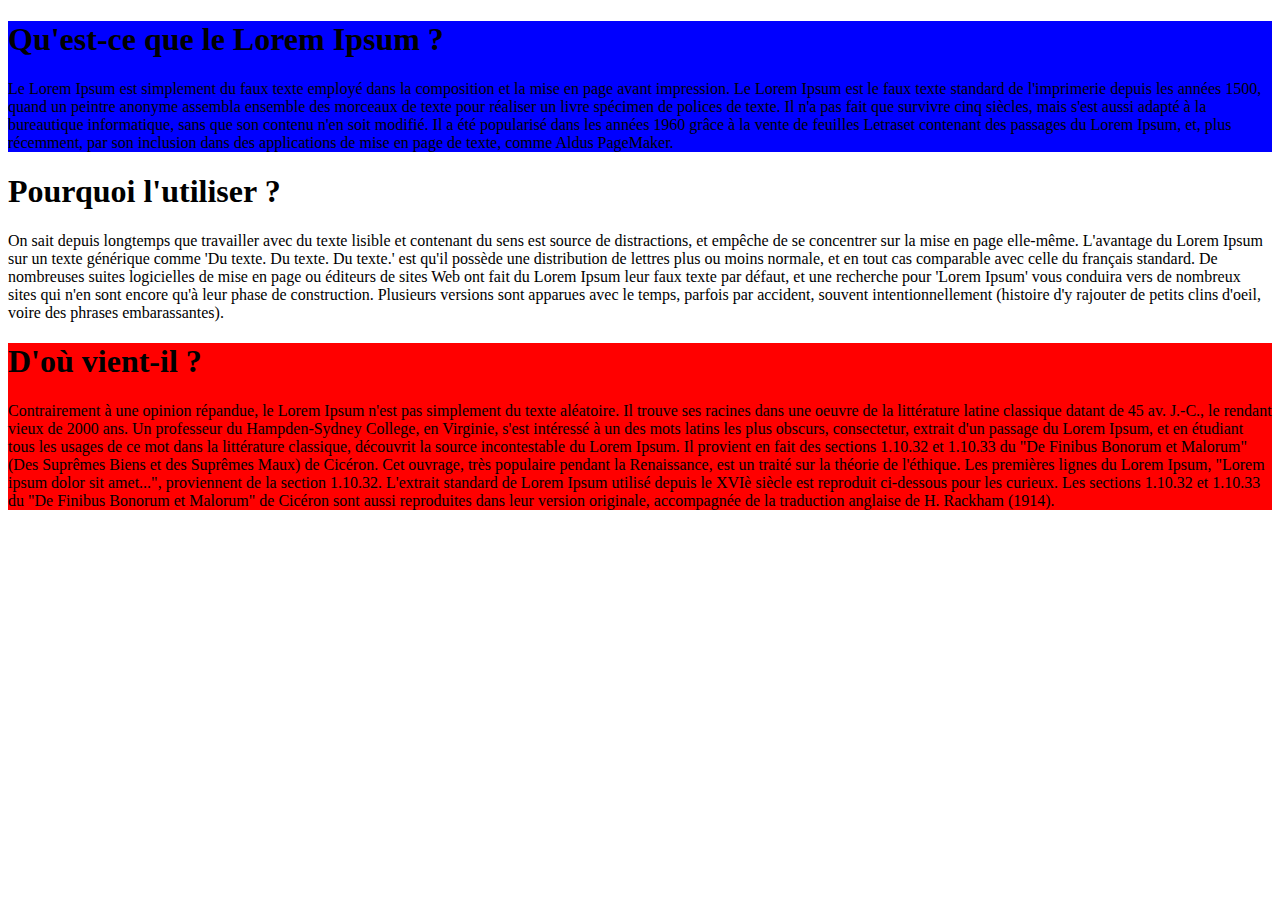
==== index.html @ 0c68831b "Ajout du css" ====
<!doctype html>
<html lang="fr">

<head>
    <meta charset="utf-8">
    <title>TP1 - Web Mobile - Bayart Valentin</title>
    <link rel="stylesheet" href="style.css">

</head>

<body>
    <!-- Entête -->
    <header>

    </header>
    <!-- Première section -->
    <section id="firstSection">
        <h1>Qu'est-ce que le Lorem Ipsum ?</h1>
        <p>Le Lorem Ipsum est simplement du faux texte employé dans la composition et la mise en page avant impression. Le Lorem Ipsum est le faux texte standard de l'imprimerie depuis les années 1500, quand un peintre anonyme assembla ensemble des morceaux
            de texte pour réaliser un livre spécimen de polices de texte. Il n'a pas fait que survivre cinq siècles, mais s'est aussi adapté à la bureautique informatique, sans que son contenu n'en soit modifié. Il a été popularisé dans les années 1960
            grâce à la vente de feuilles Letraset contenant des passages du Lorem Ipsum, et, plus récemment, par son inclusion dans des applications de mise en page de texte, comme Aldus PageMaker.</p>
    </section>
    <!-- Seconde section -->
    <section id="secondSection">
        <h1>Pourquoi l'utiliser ?</h1>
        <p>On sait depuis longtemps que travailler avec du texte lisible et contenant du sens est source de distractions, et empêche de se concentrer sur la mise en page elle-même. L'avantage du Lorem Ipsum sur un texte générique comme 'Du texte. Du texte.
            Du texte.' est qu'il possède une distribution de lettres plus ou moins normale, et en tout cas comparable avec celle du français standard. De nombreuses suites logicielles de mise en page ou éditeurs de sites Web ont fait du Lorem Ipsum leur
            faux texte par défaut, et une recherche pour 'Lorem Ipsum' vous conduira vers de nombreux sites qui n'en sont encore qu'à leur phase de construction. Plusieurs versions sont apparues avec le temps, parfois par accident, souvent intentionnellement
            (histoire d'y rajouter de petits clins d'oeil, voire des phrases embarassantes).</p>
    </section>
    <!-- Troisième section -->
    <section id="thirdSection">
        <h1>D'où vient-il ?</h1>
        <p>Contrairement à une opinion répandue, le Lorem Ipsum n'est pas simplement du texte aléatoire. Il trouve ses racines dans une oeuvre de la littérature latine classique datant de 45 av. J.-C., le rendant vieux de 2000 ans. Un professeur du Hampden-Sydney
            College, en Virginie, s'est intéressé à un des mots latins les plus obscurs, consectetur, extrait d'un passage du Lorem Ipsum, et en étudiant tous les usages de ce mot dans la littérature classique, découvrit la source incontestable du Lorem
            Ipsum. Il provient en fait des sections 1.10.32 et 1.10.33 du "De Finibus Bonorum et Malorum" (Des Suprêmes Biens et des Suprêmes Maux) de Cicéron. Cet ouvrage, très populaire pendant la Renaissance, est un traité sur la théorie de l'éthique.
            Les premières lignes du Lorem Ipsum, "Lorem ipsum dolor sit amet...", proviennent de la section 1.10.32. L'extrait standard de Lorem Ipsum utilisé depuis le XVIè siècle est reproduit ci-dessous pour les curieux. Les sections 1.10.32 et 1.10.33
            du "De Finibus Bonorum et Malorum" de Cicéron sont aussi reproduites dans leur version originale, accompagnée de la traduction anglaise de H. Rackham (1914).</p>
    </section>
    <!-- Pied de page -->
    <footer>

    </footer>
</body>

</html>
---- style.css ----
#firstSection {
    background-color: Blue;
}

#secondSection {
    background-color: white;
}

#thirdSection {
    background-color: red;
}
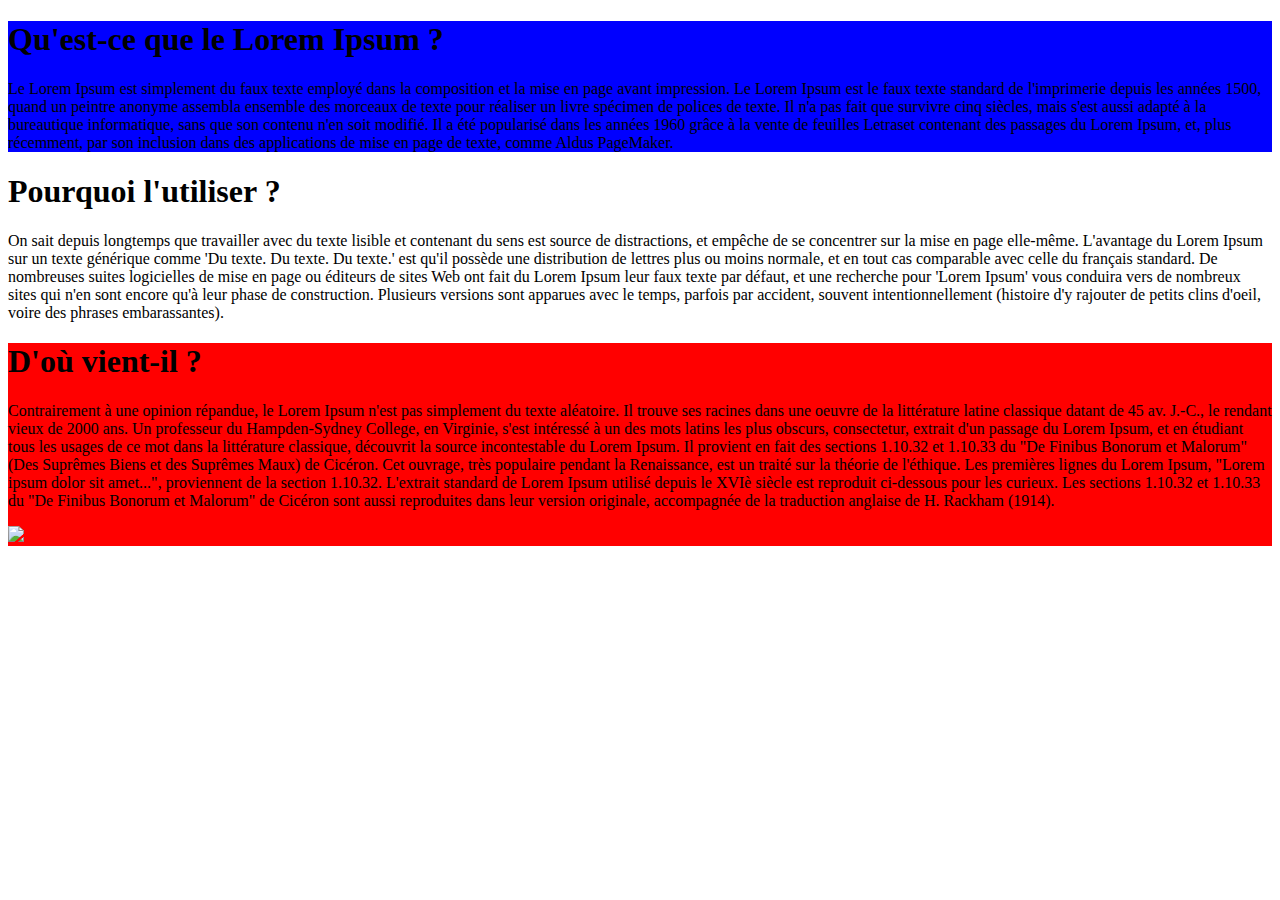
==== commit c16eaf60: "Ajout du css" ====
--- a/index.html
+++ b/index.html
@@ -36,6 +36,7 @@
             Ipsum. Il provient en fait des sections 1.10.32 et 1.10.33 du "De Finibus Bonorum et Malorum" (Des Suprêmes Biens et des Suprêmes Maux) de Cicéron. Cet ouvrage, très populaire pendant la Renaissance, est un traité sur la théorie de l'éthique.
             Les premières lignes du Lorem Ipsum, "Lorem ipsum dolor sit amet...", proviennent de la section 1.10.32. L'extrait standard de Lorem Ipsum utilisé depuis le XVIè siècle est reproduit ci-dessous pour les curieux. Les sections 1.10.32 et 1.10.33
             du "De Finibus Bonorum et Malorum" de Cicéron sont aussi reproduites dans leur version originale, accompagnée de la traduction anglaise de H. Rackham (1914).</p>
+        <img src="image/calais.jpg">
     </section>
     <!-- Pied de page -->
     <footer>
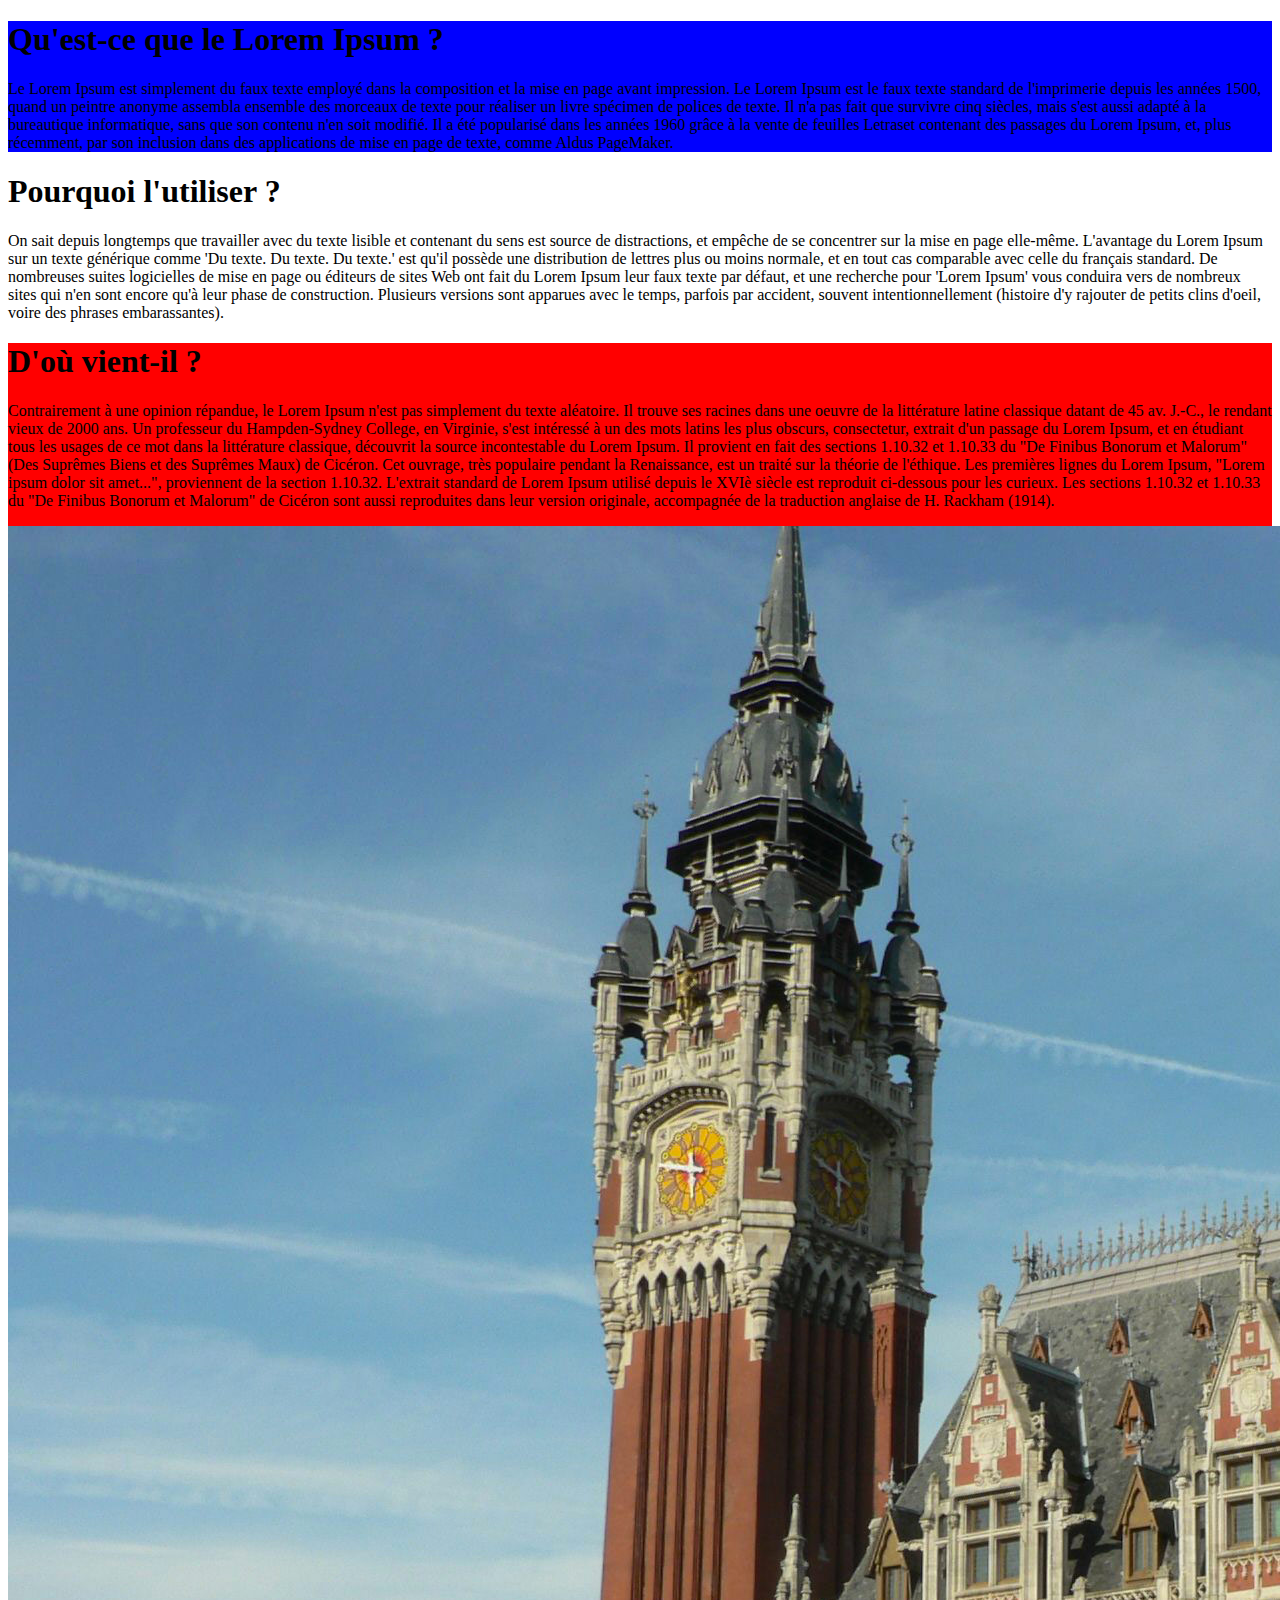
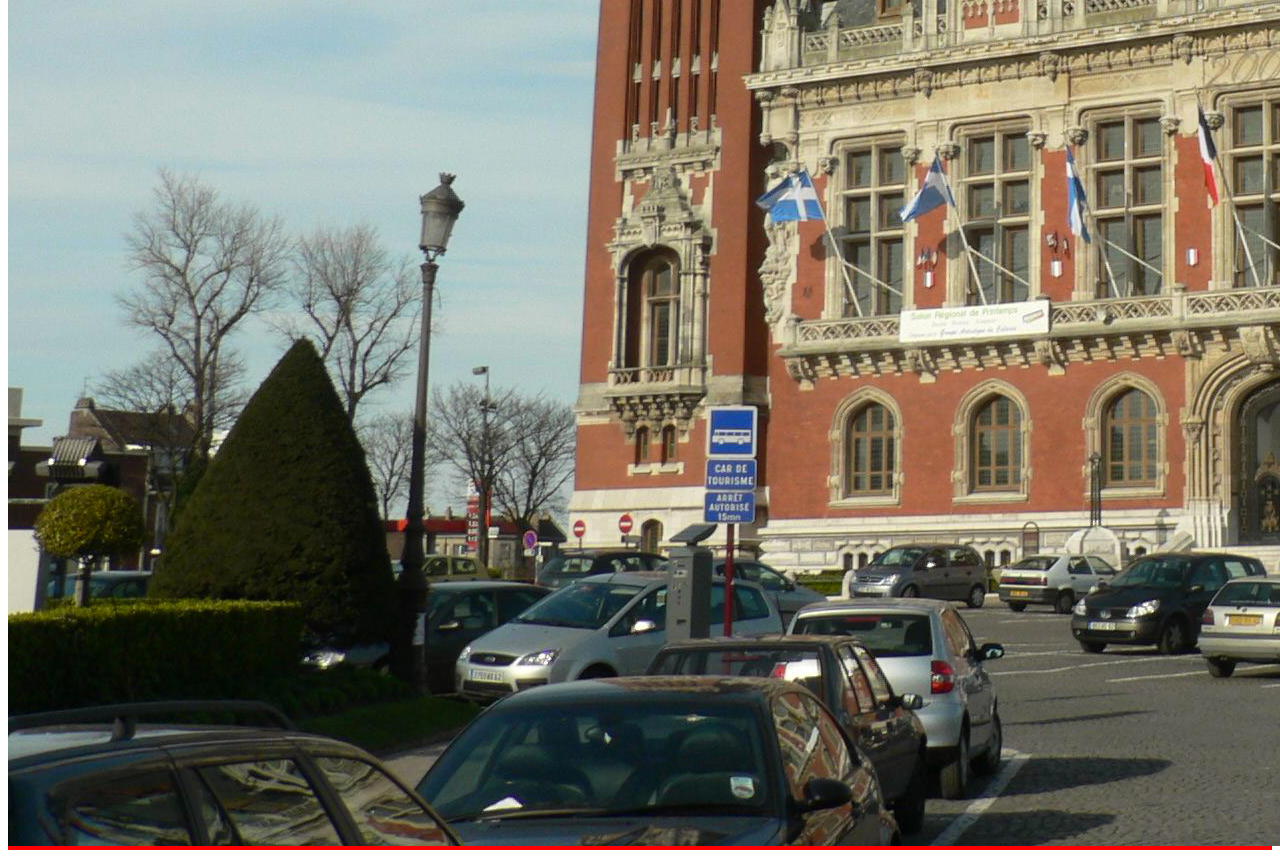
==== commit e2d593d0: "Ajour du viewport" ====
--- a/index.html
+++ b/index.html
@@ -5,7 +5,7 @@
     <meta charset="utf-8">
     <title>TP1 - Web Mobile - Bayart Valentin</title>
     <link rel="stylesheet" href="style.css">
-
+    <meta name="viewport" content="width=device-width, initial-scale=1.0, shrink-to-fit=no">
 </head>
 
 <body>
@@ -36,7 +36,7 @@
             Ipsum. Il provient en fait des sections 1.10.32 et 1.10.33 du "De Finibus Bonorum et Malorum" (Des Suprêmes Biens et des Suprêmes Maux) de Cicéron. Cet ouvrage, très populaire pendant la Renaissance, est un traité sur la théorie de l'éthique.
             Les premières lignes du Lorem Ipsum, "Lorem ipsum dolor sit amet...", proviennent de la section 1.10.32. L'extrait standard de Lorem Ipsum utilisé depuis le XVIè siècle est reproduit ci-dessous pour les curieux. Les sections 1.10.32 et 1.10.33
             du "De Finibus Bonorum et Malorum" de Cicéron sont aussi reproduites dans leur version originale, accompagnée de la traduction anglaise de H. Rackham (1914).</p>
-        <img src="image/calais.jpg">
+        <img src="img/calais.jpg">
     </section>
     <!-- Pied de page -->
     <footer>
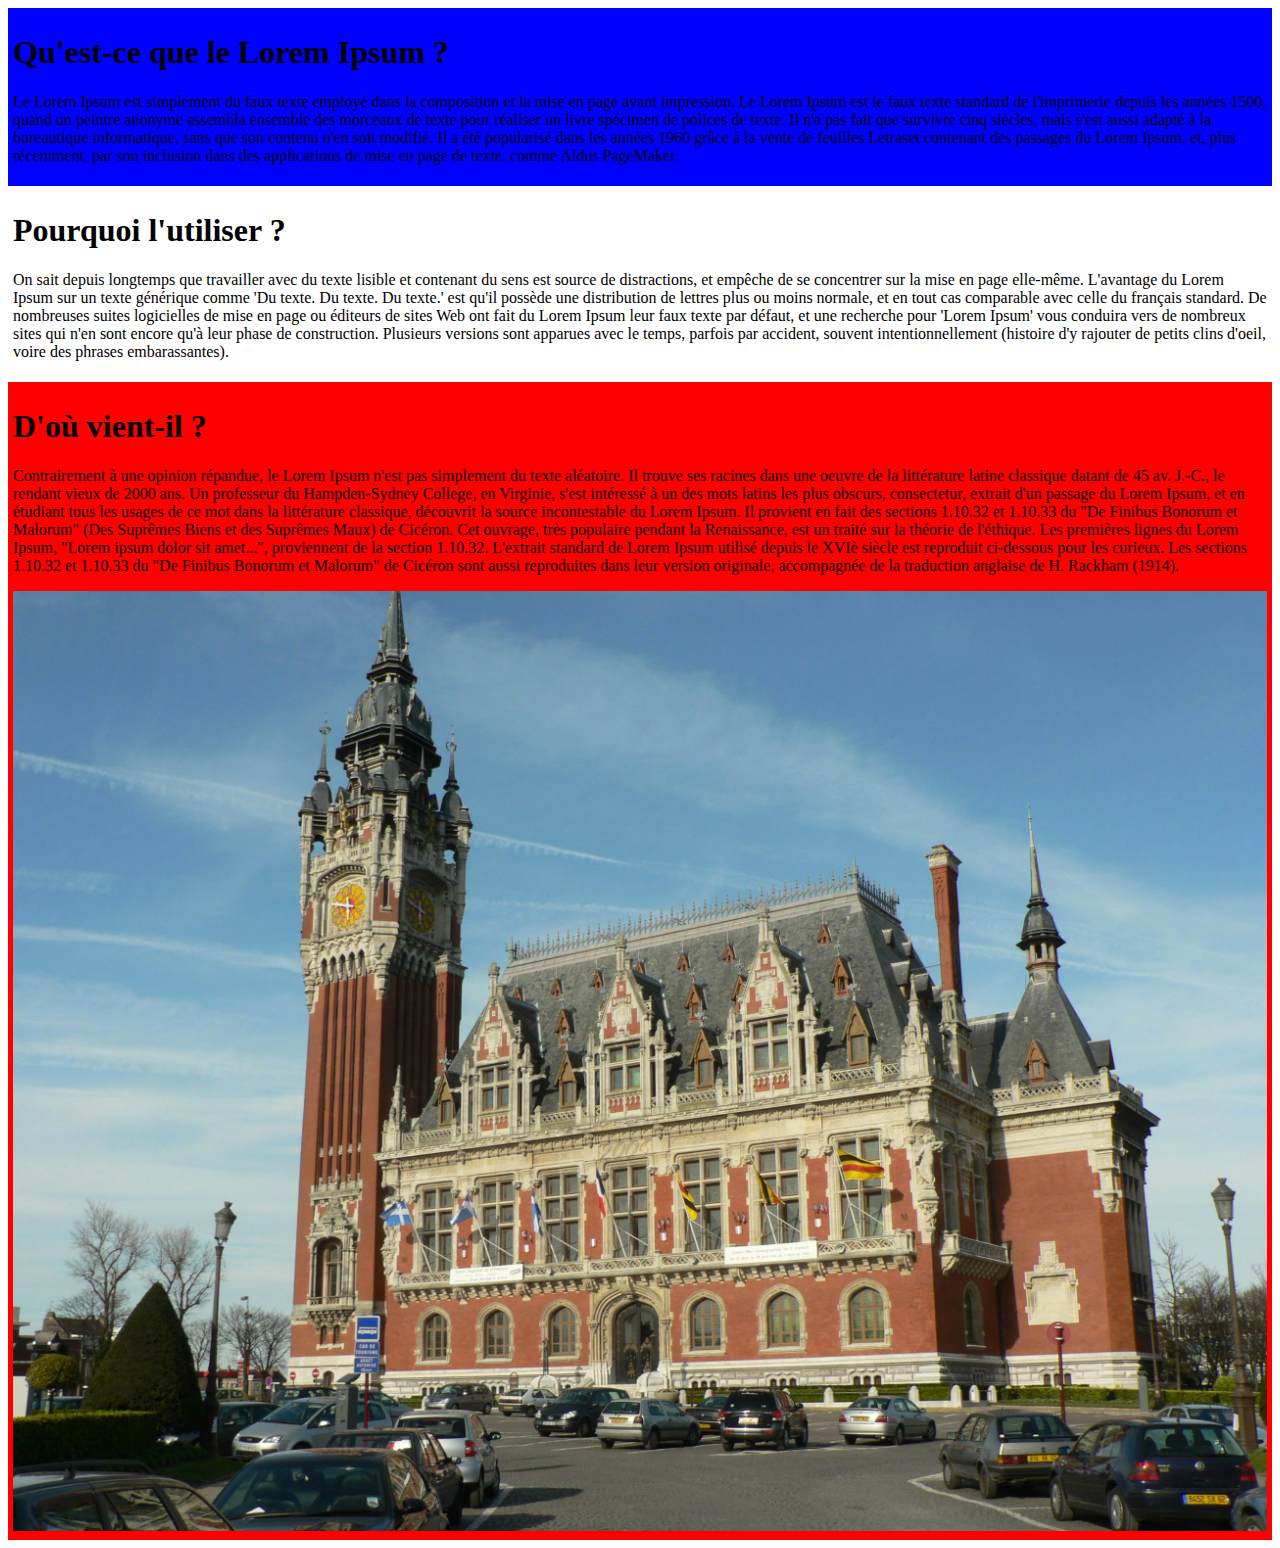
==== commit 3bb8d1ea: "Ajout des marges interieures" ====
--- a/index.html
+++ b/index.html
@@ -6,6 +6,8 @@
     <title>TP1 - Web Mobile - Bayart Valentin</title>
     <link rel="stylesheet" href="style.css">
     <meta name="viewport" content="width=device-width, initial-scale=1.0, shrink-to-fit=no">
+    <link rel="shortcut icon" href="img/france.ico" type="img/x-icon">
+    <link rel="icon" href="img/france.ico" type="img/x-icon">
 </head>
 
 <body>
--- a/style.css
+++ b/style.css
@@ -1,11 +1,18 @@
 #firstSection {
     background-color: Blue;
+    padding: 5px;
 }
 
 #secondSection {
     background-color: white;
+    padding: 5px;
 }
 
 #thirdSection {
     background-color: red;
+    padding: 5px;
+}
+
+img {
+    max-width: 100%;
 }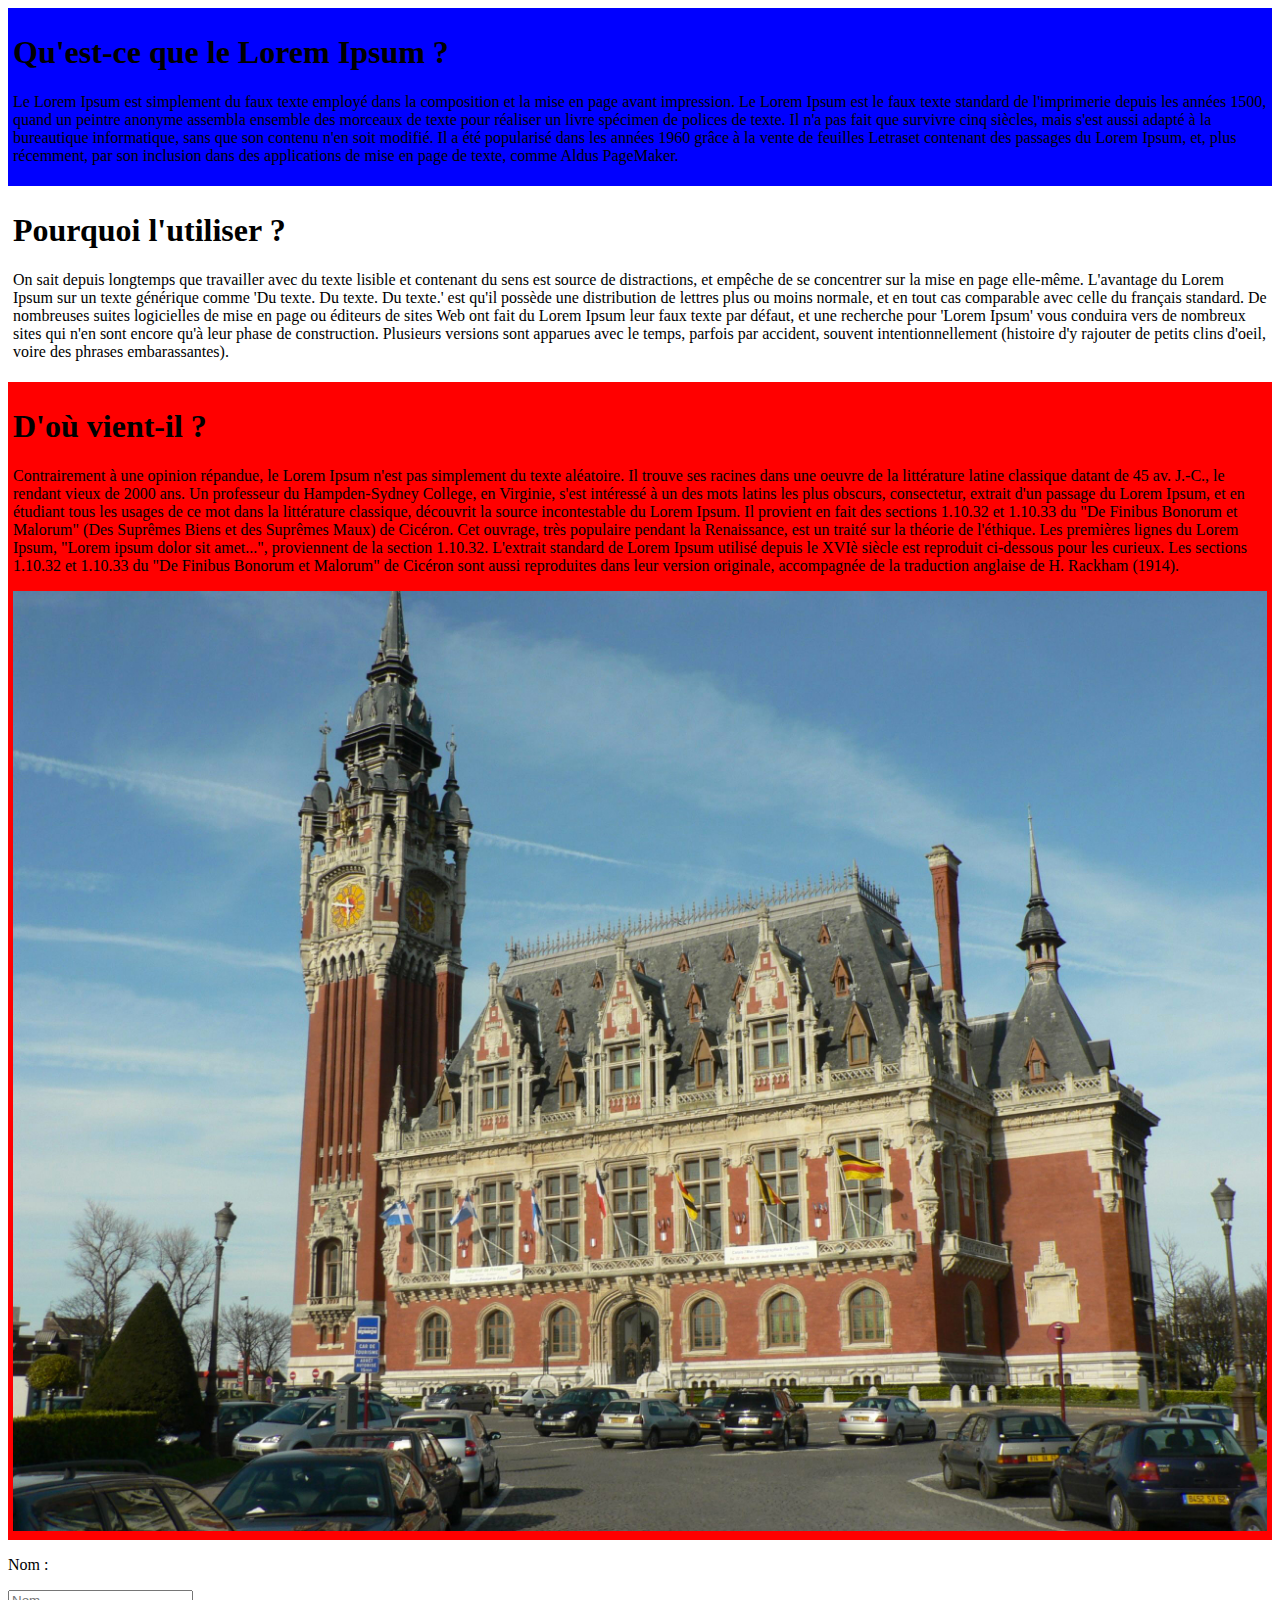
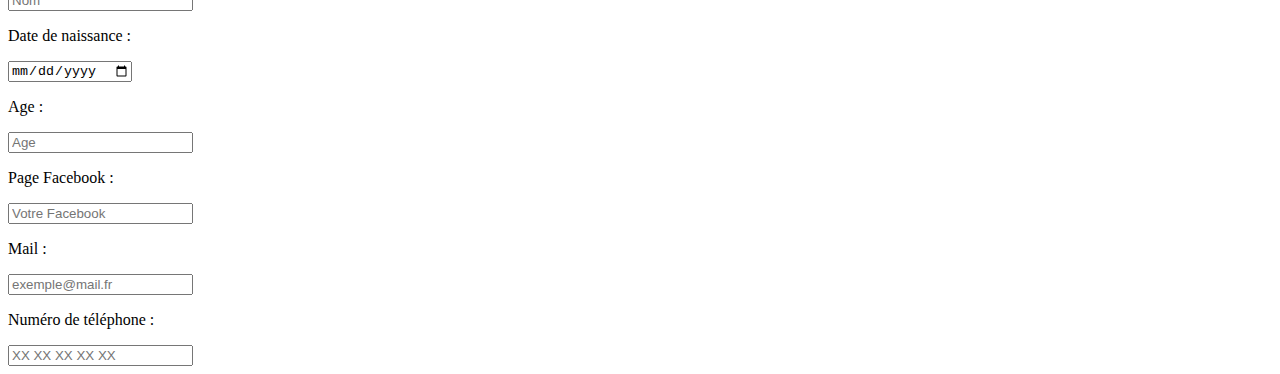
==== commit 6f975af7: "Formulaire avancé" ====
--- a/index.html
+++ b/index.html
@@ -40,6 +40,15 @@
             du "De Finibus Bonorum et Malorum" de Cicéron sont aussi reproduites dans leur version originale, accompagnée de la traduction anglaise de H. Rackham (1914).</p>
         <img src="img/calais.jpg">
     </section>
+
+    <section id="Formulaire">
+        <p>Nom : </p><input type="text" name="nom" placeholder="Nom" />
+        <p>Date de naissance : </p><input type="date" name="date" />
+        <p>Age : </p><input type="number" name="age" placeholder="Age" />
+        <p>Page Facebook : </p><input type="url" name="fb" placeholder="Votre Facebook" />
+        <p>Mail : </p><input type="email" name="email" placeholder="exemple@mail.fr" />
+        <p>Numéro de téléphone : </p><input type="tel" name="tel" placeholder="XX XX XX XX XX" />
+    </section>
     <!-- Pied de page -->
     <footer>
 
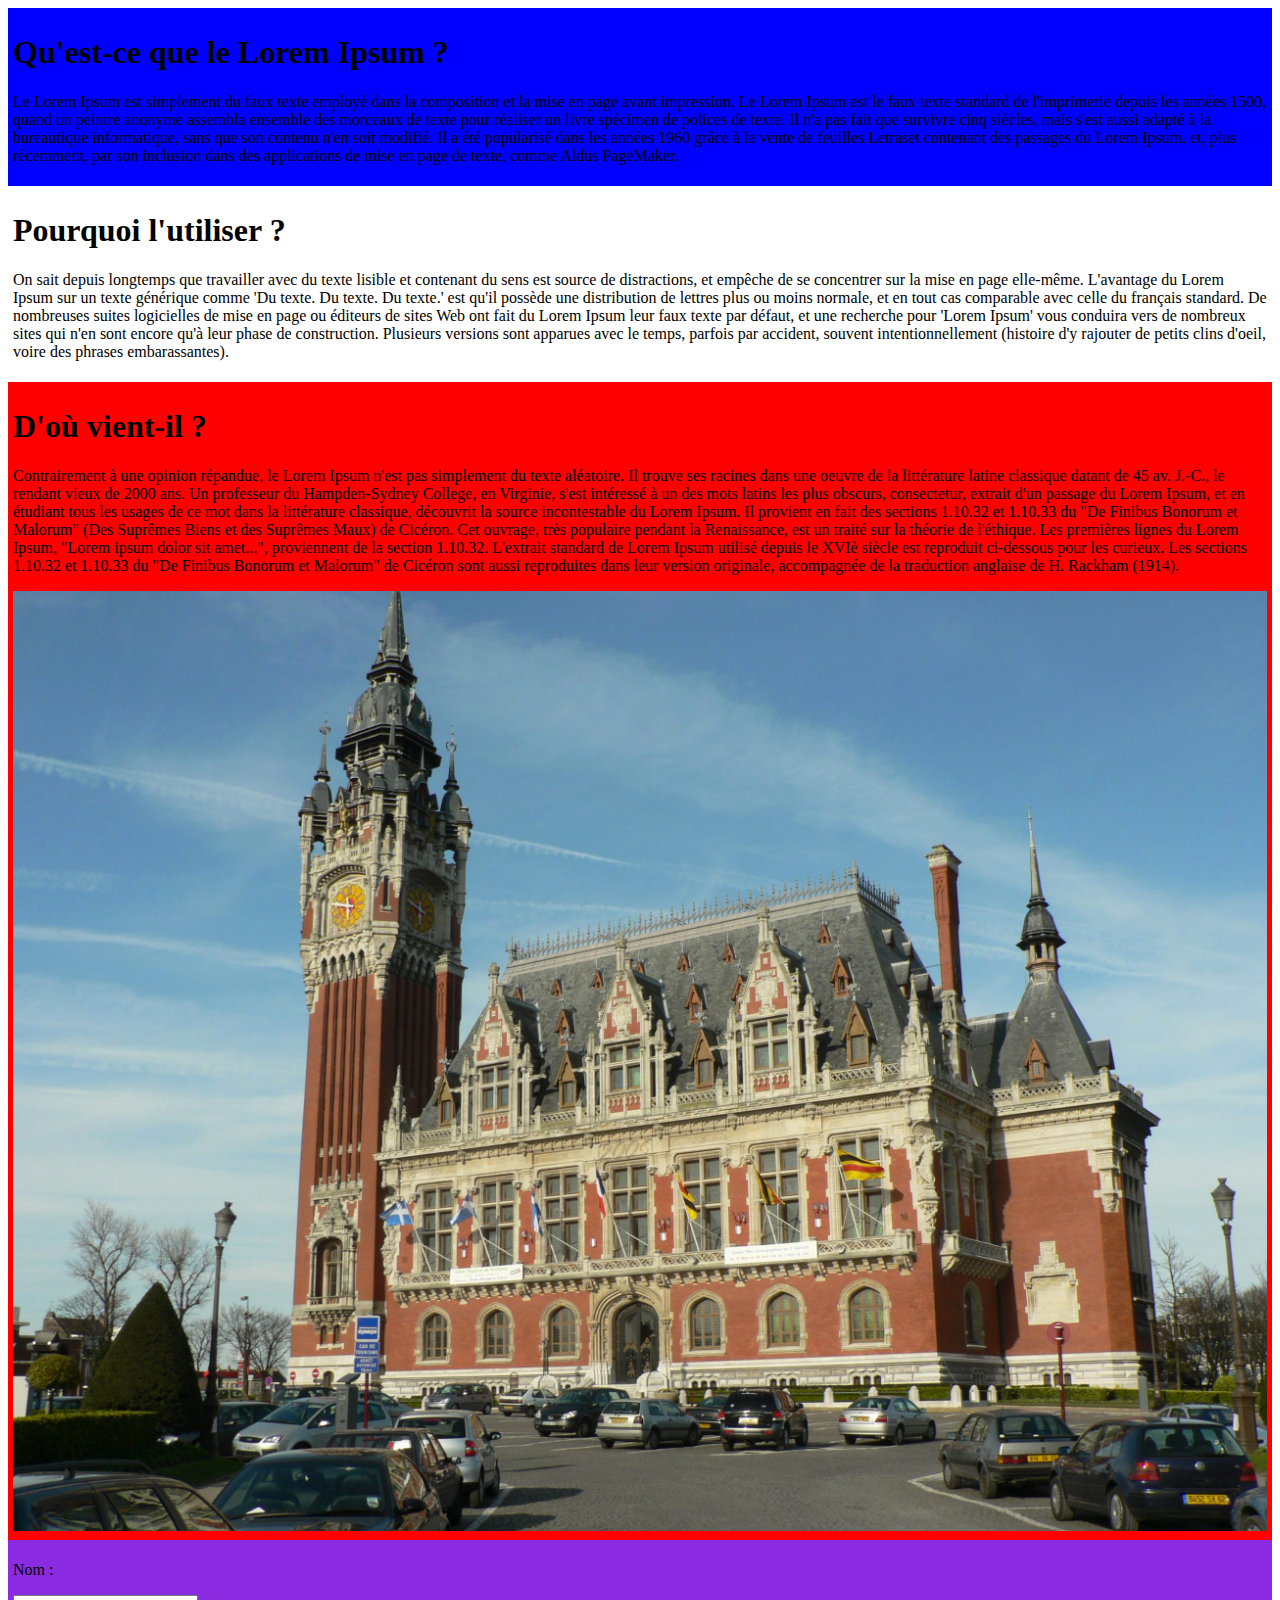
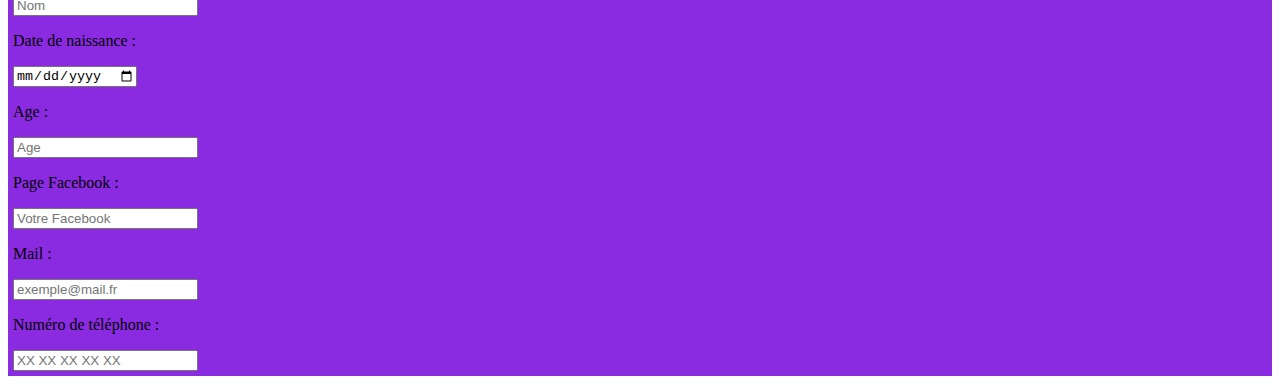
==== commit 612d9416: "Formulaire avancé" ====
--- a/index.html
+++ b/index.html
@@ -41,7 +41,7 @@
         <img src="img/calais.jpg">
     </section>
 
-    <section id="Formulaire">
+    <section id="formulaire">
         <p>Nom : </p><input type="text" name="nom" placeholder="Nom" />
         <p>Date de naissance : </p><input type="date" name="date" />
         <p>Age : </p><input type="number" name="age" placeholder="Age" />
--- a/style.css
+++ b/style.css
@@ -13,6 +13,11 @@
     padding: 5px;
 }
 
+#formulaire {
+    background-color: blueviolet;
+    padding: 5px;
+}
+
 img {
     max-width: 100%;
 }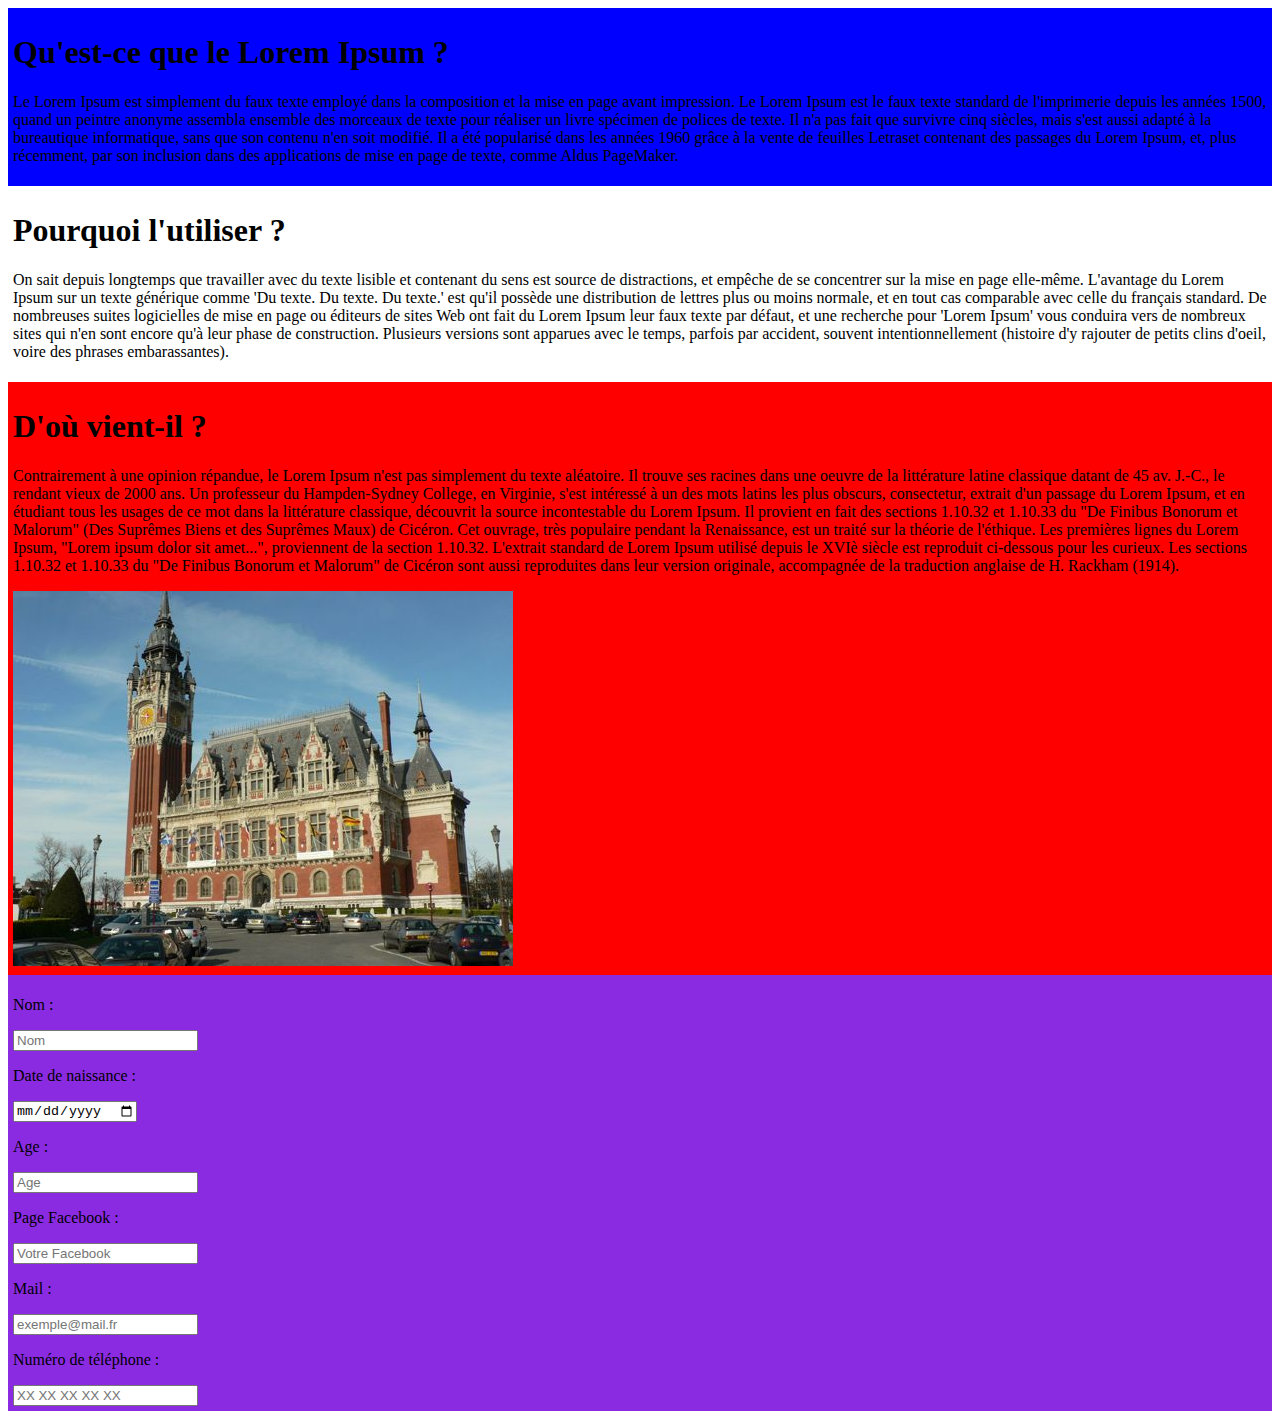
==== commit 8db80ce7: "ajout des favicons" ====
--- a/index.html
+++ b/index.html
@@ -6,8 +6,23 @@
     <title>TP1 - Web Mobile - Bayart Valentin</title>
     <link rel="stylesheet" href="style.css">
     <meta name="viewport" content="width=device-width, initial-scale=1.0, shrink-to-fit=no">
-    <link rel="shortcut icon" href="img/france.ico" type="img/x-icon">
-    <link rel="icon" href="img/france.ico" type="img/x-icon">
+    <link rel="apple-touch-icon" sizes="57x57" href="img/apple-icon-57x57.png">
+    <link rel="apple-touch-icon" sizes="60x60" href="img/apple-icon-60x60.png">
+    <link rel="apple-touch-icon" sizes="72x72" href="img/apple-icon-72x72.png">
+    <link rel="apple-touch-icon" sizes="76x76" href="img/apple-icon-76x76.png">
+    <link rel="apple-touch-icon" sizes="114x114" href="img/apple-icon-114x114.png">
+    <link rel="apple-touch-icon" sizes="120x120" href="img/apple-icon-120x120.png">
+    <link rel="apple-touch-icon" sizes="144x144" href="img/apple-icon-144x144.png">
+    <link rel="apple-touch-icon" sizes="152x152" href="img/apple-icon-152x152.png">
+    <link rel="apple-touch-icon" sizes="180x180" href="img/apple-icon-180x180.png">
+    <link rel="icon" type="image/png" sizes="192x192" href="img/android-icon-192x192.png">
+    <link rel="icon" type="image/png" sizes="32x32" href="img/favicon-32x32.png">
+    <link rel="icon" type="image/png" sizes="96x96" href="img/favicon-96x96.png">
+    <link rel="icon" type="image/png" sizes="16x16" href="img/favicon-16x16.png">
+    <link rel="manifest" href="img/manifest.json">
+    <meta name="msapplication-TileColor" content="#ffffff">
+    <meta name="msapplication-TileImage" content="img/ms-icon-144x144.png">
+    <meta name="theme-color" content="#ffffff">
 </head>
 
 <body>
@@ -38,7 +53,7 @@
             Ipsum. Il provient en fait des sections 1.10.32 et 1.10.33 du "De Finibus Bonorum et Malorum" (Des Suprêmes Biens et des Suprêmes Maux) de Cicéron. Cet ouvrage, très populaire pendant la Renaissance, est un traité sur la théorie de l'éthique.
             Les premières lignes du Lorem Ipsum, "Lorem ipsum dolor sit amet...", proviennent de la section 1.10.32. L'extrait standard de Lorem Ipsum utilisé depuis le XVIè siècle est reproduit ci-dessous pour les curieux. Les sections 1.10.32 et 1.10.33
             du "De Finibus Bonorum et Malorum" de Cicéron sont aussi reproduites dans leur version originale, accompagnée de la traduction anglaise de H. Rackham (1914).</p>
-        <img src="img/calais.jpg">
+        <img src="img/calais.jpg" alt="Hotel de ville de Calais">
     </section>
 
     <section id="formulaire">
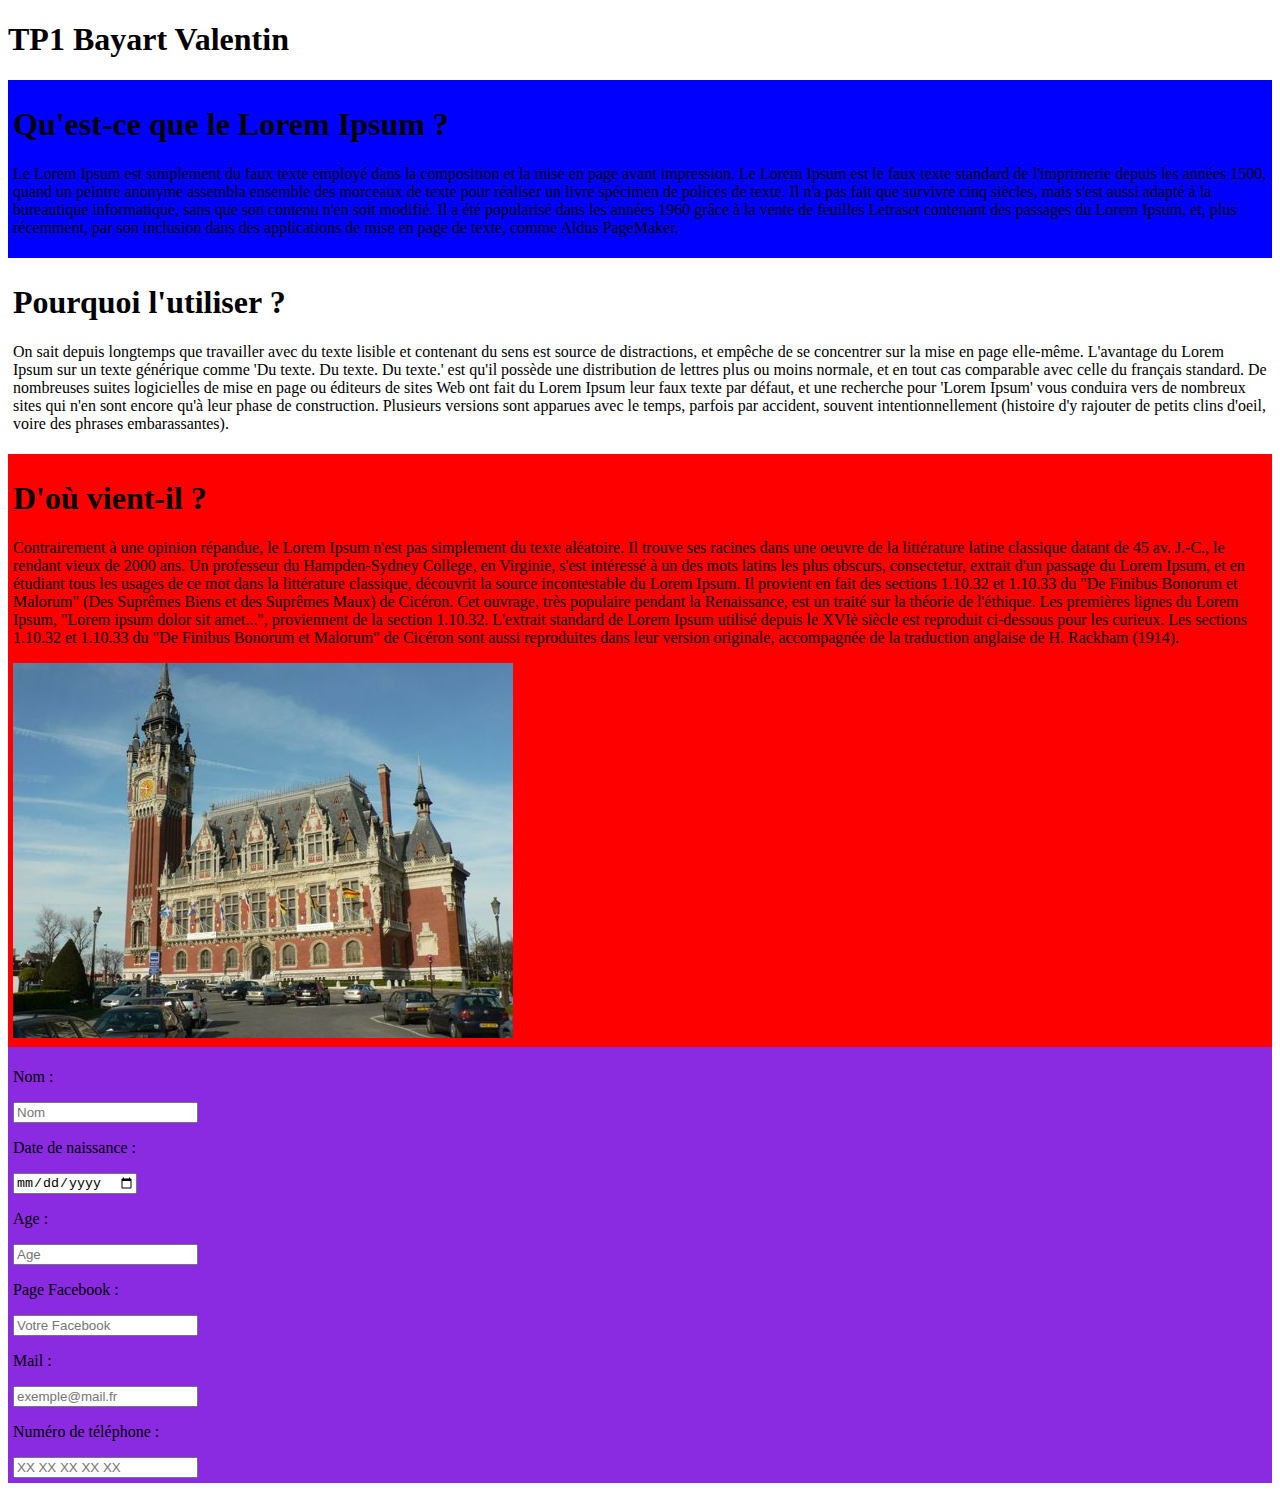
==== commit 67be5f6e: "ajout du cache" ====
--- a/index.html
+++ b/index.html
@@ -1,5 +1,5 @@
 <!doctype html>
-<html lang="fr">
+<html lang="fr" manifest="man.appcache">
 
 <head>
     <meta charset="utf-8">
@@ -28,7 +28,7 @@
 <body>
     <!-- Entête -->
     <header>
-
+        <h1>TP1 Bayart Valentin</h1>
     </header>
     <!-- Première section -->
     <section id="firstSection">
